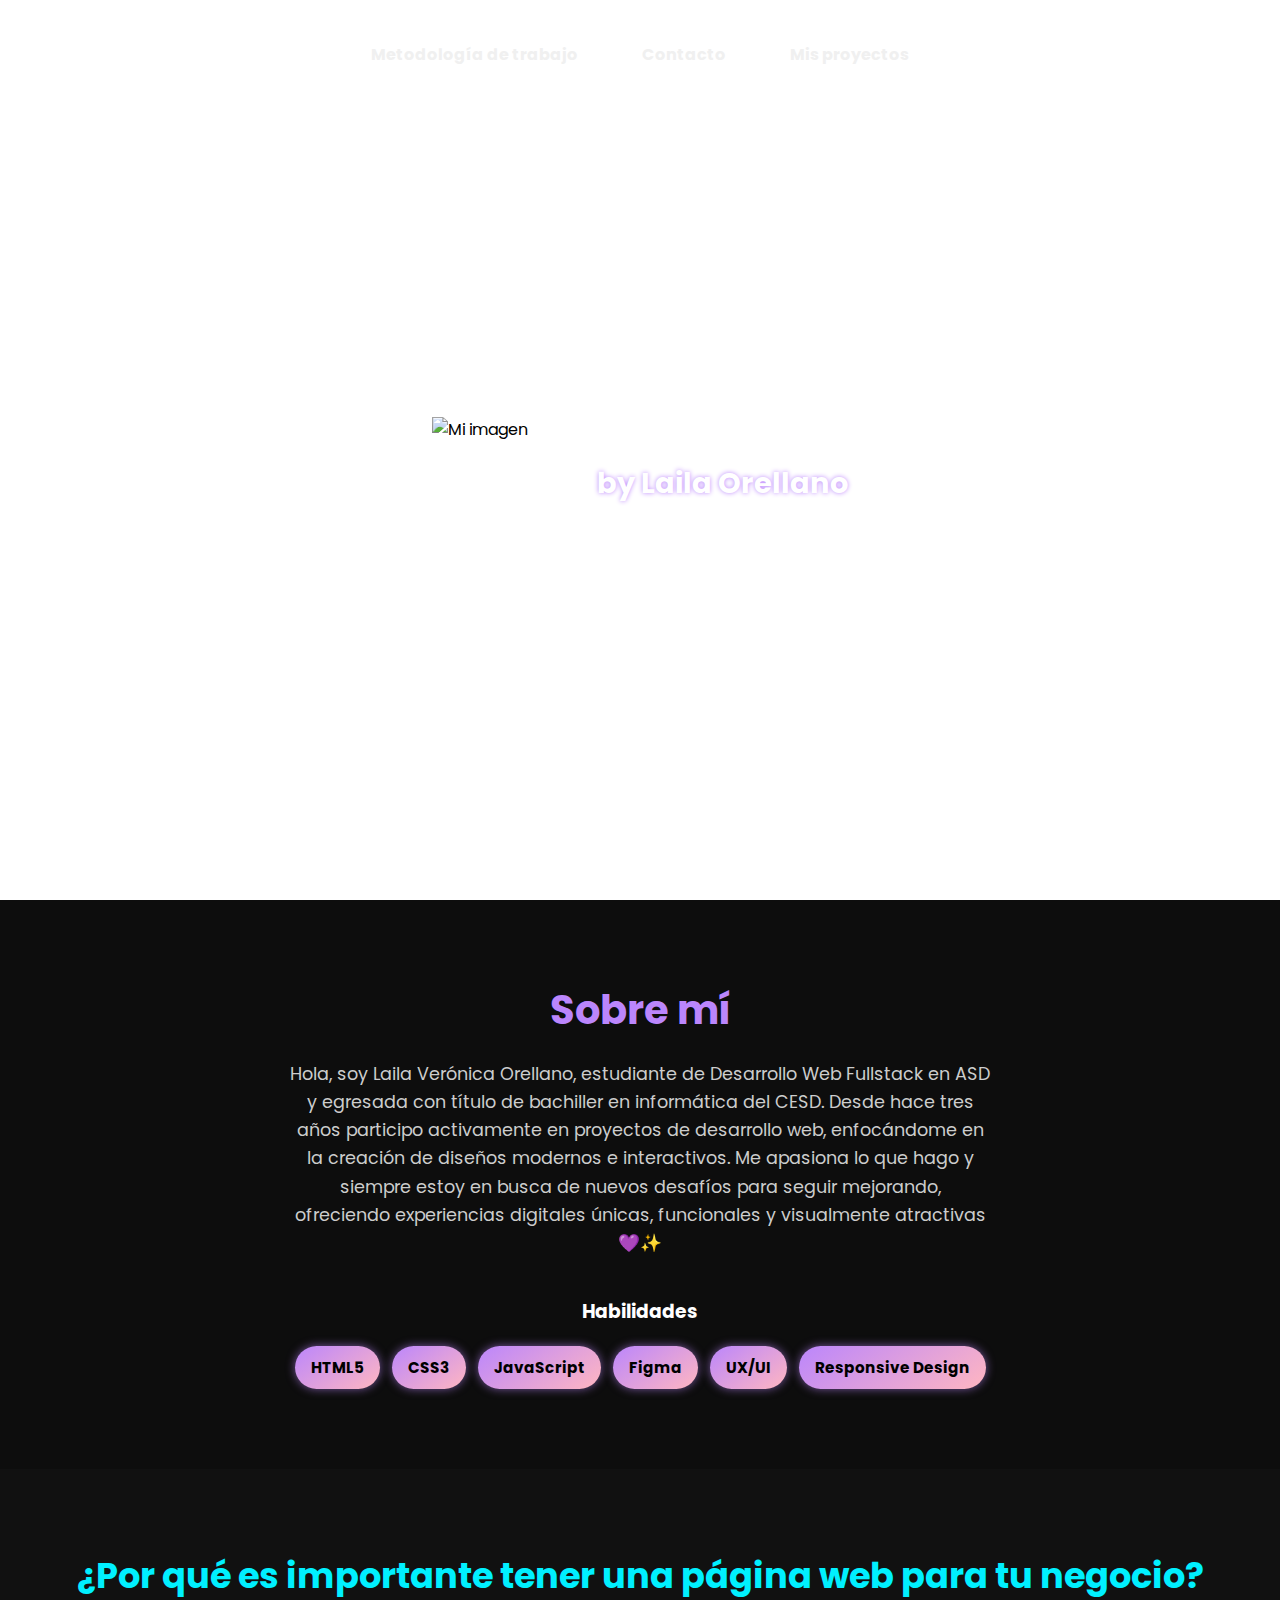
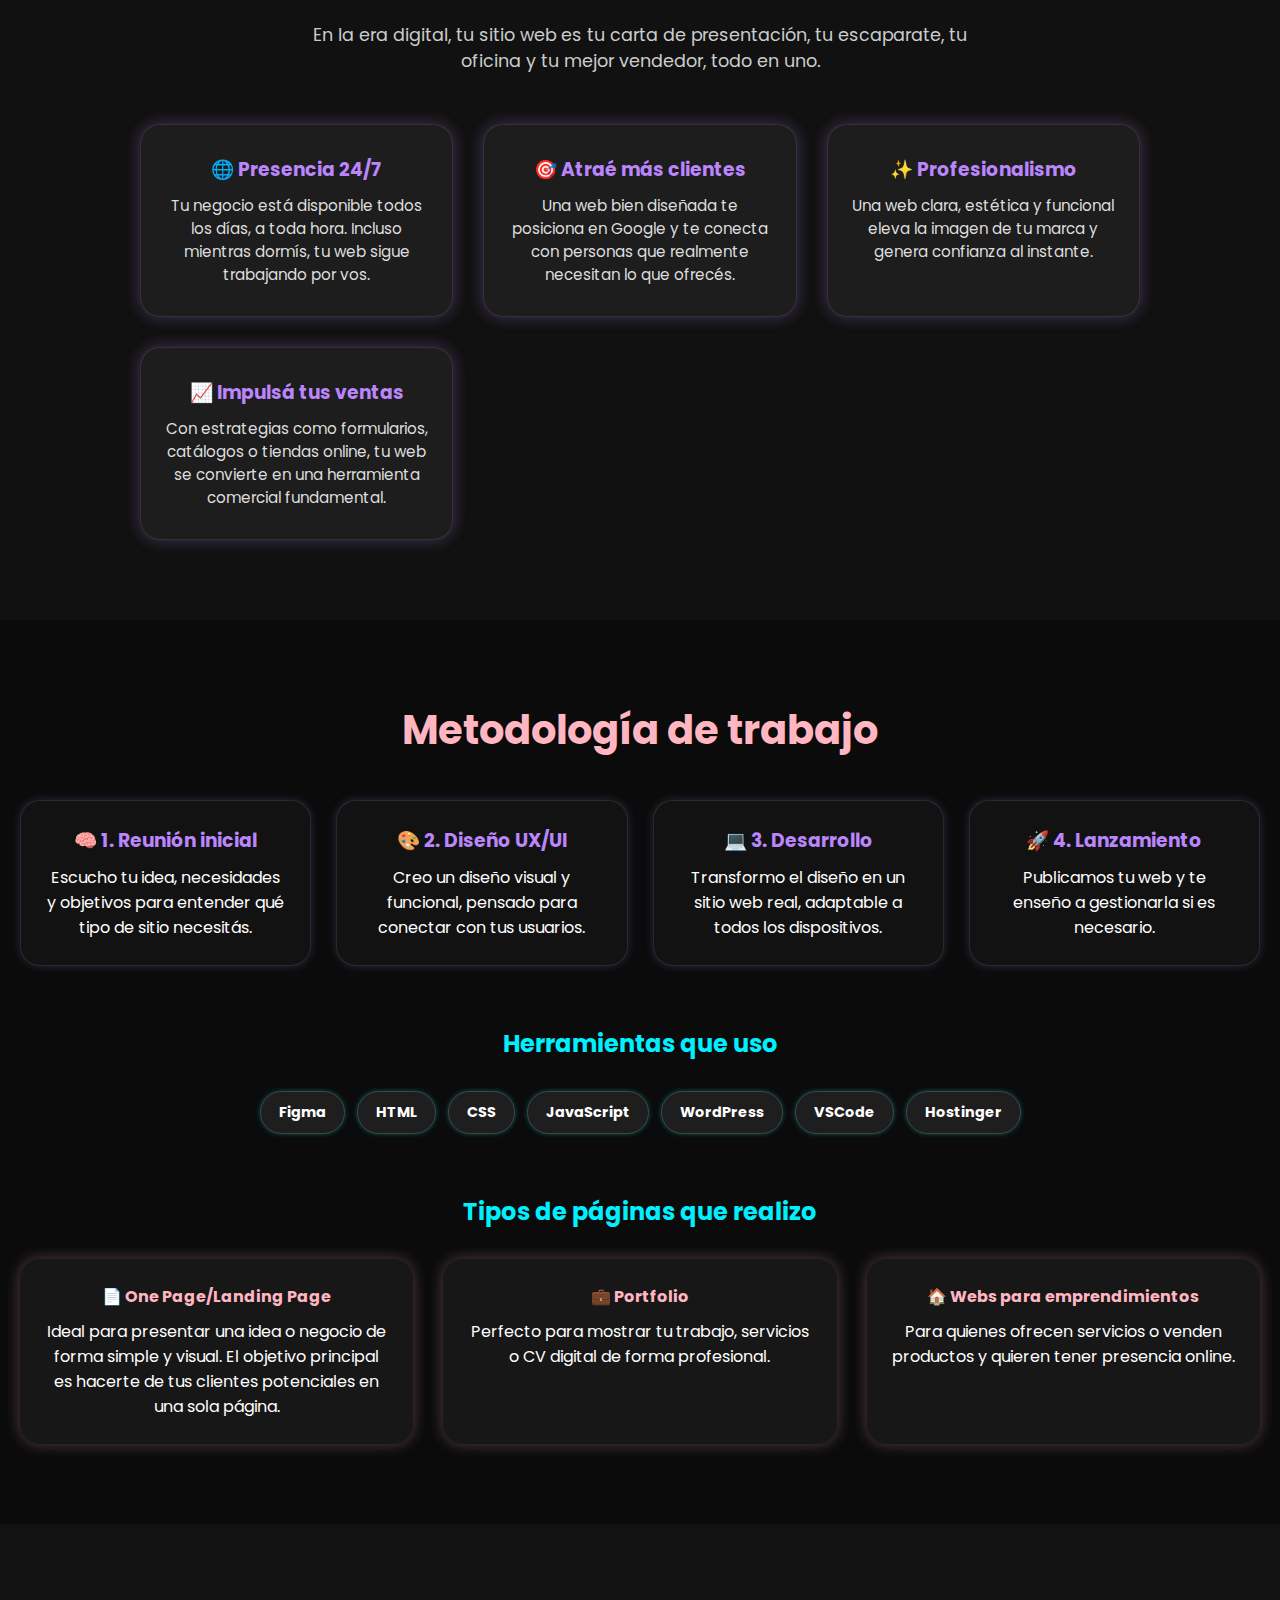
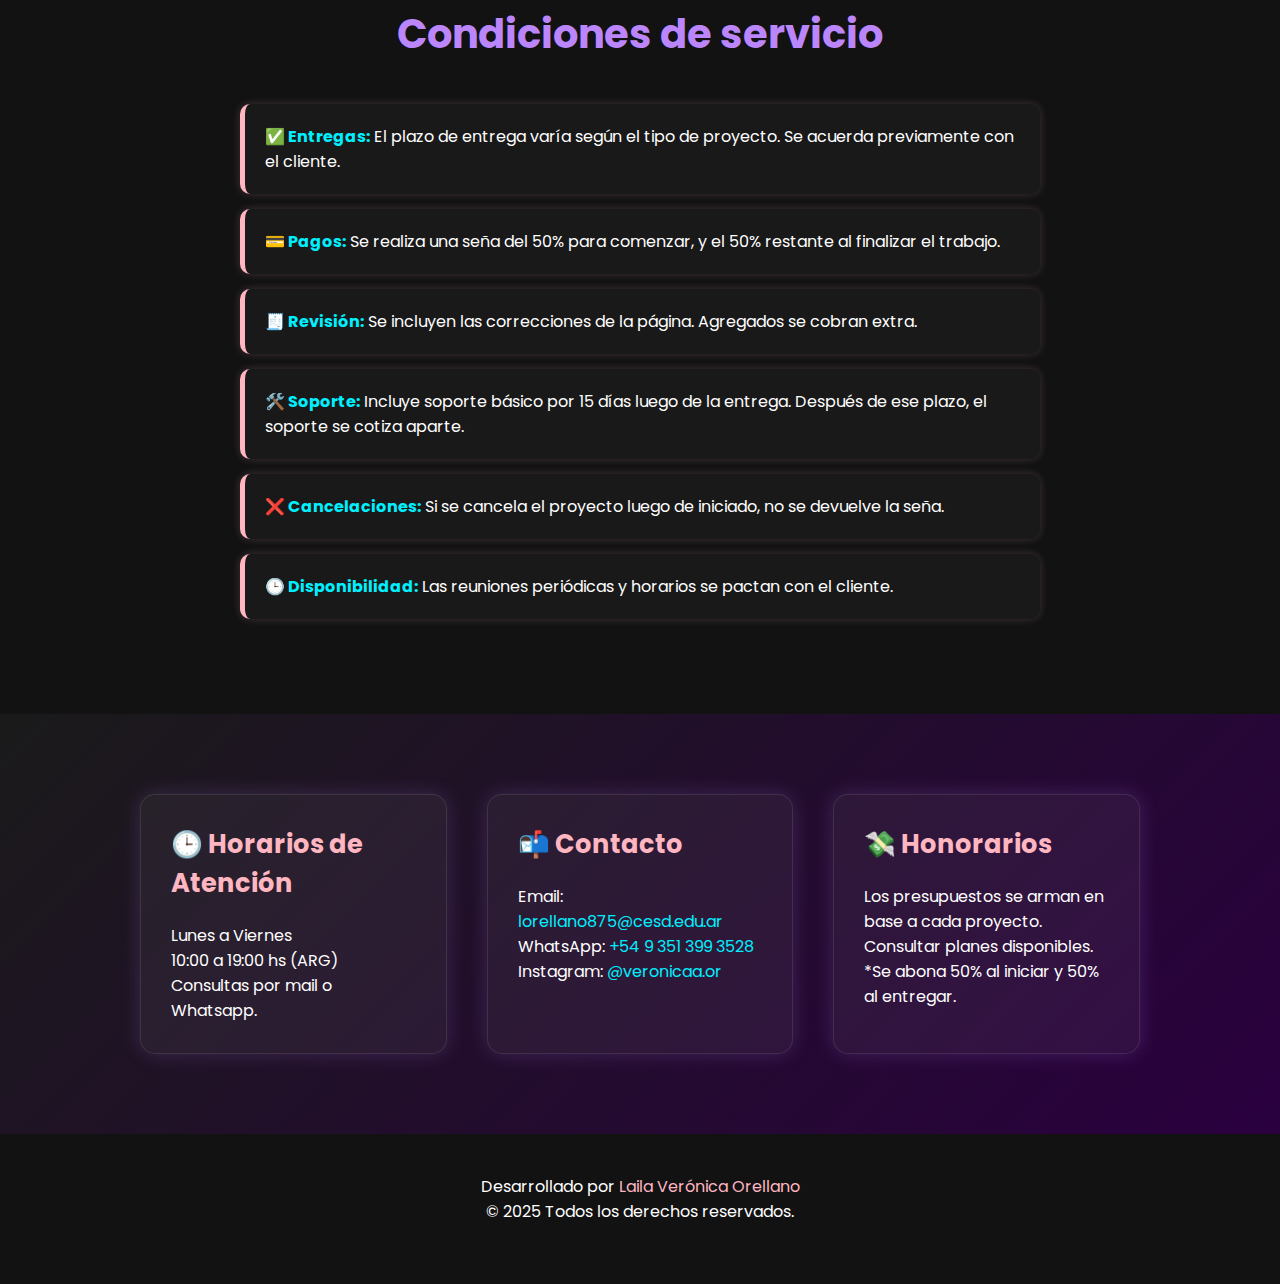
==== index.html @ 32b433e2 "Add files via upload" ====
<!DOCTYPE html>
<html lang="es">
<head>
  <meta charset="UTF-8">
  <title>Inicio</title>
  <link rel="stylesheet" href="styles.css">
</head>
<body>
  <section class="hero">
    <nav class="menu">
      <ul>
        <li><a href="#metodologia">Metodología de trabajo</a></li>
        <li><a href="#horarios">Contacto</a></li>
        <li><a href="mywork.html">Mis proyectos</a></li>
      </ul>
    </nav>

    <div class="center-image">
      <img src="imagenes/WDVLP.png" alt="Mi imagen" />
      <h1 class="titulo">by Laila Orellano</h1>
      <p class="subtitulo">Un servicio para elevar tu marca en intenet.</p>
    </div>
  </section>
  <section class="presentacion" id="presentacion">
    <div class="contenedor-presentacion">
      <h2>Sobre mí</h2>
      <p>
        Hola, soy Laila Verónica Orellano, estudiante de Desarrollo Web Fullstack en ASD y egresada con título de bachiller en informática del CESD. Desde hace tres años participo activamente en proyectos de desarrollo web, enfocándome en la creación de diseños modernos e interactivos. Me apasiona lo que hago y siempre estoy en busca de nuevos desafíos para seguir mejorando, ofreciendo experiencias digitales únicas, funcionales y visualmente atractivas 💜✨
      </p>
  
      <h3>Habilidades</h3>
      <div class="habilidades">
        <span class="habilidad">HTML5</span>
        <span class="habilidad">CSS3</span>
        <span class="habilidad">JavaScript</span>
        <span class="habilidad">Figma</span>
        <span class="habilidad">UX/UI</span>
        <span class="habilidad">Responsive Design</span>
      </div>
    </div>
  </section>
  <section class="importancia-web">
    <div class="contenedor-importancia">
      <h2>¿Por qué es importante tener una página web para tu negocio?</h2>
      <p class="intro">
        En la era digital, tu sitio web es tu carta de presentación, tu escaparate, tu oficina y tu mejor vendedor, todo en uno.
      </p>
  
      <div class="beneficios">
        <div class="beneficio">
          <h3>🌐 Presencia 24/7</h3>
          <p>Tu negocio está disponible todos los días, a toda hora. Incluso mientras dormís, tu web sigue trabajando por vos.</p>
        </div>
        <div class="beneficio">
          <h3>🎯 Atraé más clientes</h3>
          <p>Una web bien diseñada te posiciona en Google y te conecta con personas que realmente necesitan lo que ofrecés.</p>
        </div>
        <div class="beneficio">
          <h3>✨ Profesionalismo</h3>
          <p>Una web clara, estética y funcional eleva la imagen de tu marca y genera confianza al instante.</p>
        </div>
        <div class="beneficio">
          <h3>📈 Impulsá tus ventas</h3>
          <p>Con estrategias como formularios, catálogos o tiendas online, tu web se convierte en una herramienta comercial fundamental.</p>
        </div>
      </div>
    </div>
  </section>
  <section class="metodologia" id="metodologia">
    <div class="contenedor-metodologia">
      <h2>Metodología de trabajo</h2>
  
      <div class="pasos">
        <div class="paso">
          <h3>🧠 1. Reunión inicial</h3>
          <p>Escucho tu idea, necesidades y objetivos para entender qué tipo de sitio necesitás.</p>
        </div>
        <div class="paso">
          <h3>🎨 2. Diseño UX/UI</h3>
          <p>Creo un diseño visual y funcional, pensado para conectar con tus usuarios.</p>
        </div>
        <div class="paso">
          <h3>💻 3. Desarrollo</h3>
          <p>Transformo el diseño en un sitio web real, adaptable a todos los dispositivos.</p>
        </div>
        <div class="paso">
          <h3>🚀 4. Lanzamiento</h3>
          <p>Publicamos tu web y te enseño a gestionarla si es necesario.</p>
        </div>
      </div>
  
      <h3 class="subtitulo-metodologia">Herramientas que uso</h3>
      <div class="herramientas">
        <span>Figma</span>
        <span>HTML</span>
        <span>CSS</span>
        <span>JavaScript</span>
        <span>WordPress</span>
        <span>VSCode</span>
        <span>Hostinger</span>
      </div>
  
      <h3 class="subtitulo-metodologia">Tipos de páginas que realizo</h3>
      <div class="tipos-paginas">
        <div class="tipo">
          <h4>📄 One Page/Landing Page</h4>
          <p>Ideal para presentar una idea o negocio de forma simple y visual. El objetivo principal es hacerte de tus clientes potenciales en una sola página.</p>
        </div>
        <div class="tipo">
          <h4>💼 Portfolio</h4>
          <p>Perfecto para mostrar tu trabajo, servicios o CV digital de forma profesional.</p>
        </div>
        <div class="tipo">
          <h4>🏠 Webs para emprendimientos</h4>
          <p>Para quienes ofrecen servicios o venden productos y quieren tener presencia online.</p>
        </div>
      </div>
    </div>
  </section>
  <section class="condiciones" id="condiciones">
    <div class="contenedor-condiciones">
      <h2>Condiciones de servicio</h2>
  
      <ul class="lista-condiciones">
        <li><strong>✅ Entregas:</strong> El plazo de entrega varía según el tipo de proyecto. Se acuerda previamente con el cliente.</li>
        <li><strong>💳 Pagos:</strong> Se realiza una seña del 50% para comenzar, y el 50% restante al finalizar el trabajo.</li>
        <li><strong>🧾 Revisión:</strong> Se incluyen las correcciones de la página. Agregados se cobran extra.</li>
        <li><strong>🛠️ Soporte:</strong> Incluye soporte básico por 15 días luego de la entrega. Después de ese plazo, el soporte se cotiza aparte.</li>
        <li><strong>❌ Cancelaciones:</strong> Si se cancela el proyecto luego de iniciado, no se devuelve la seña.</li>
        <li><strong>🕒 Disponibilidad:</strong> Las reuniones periódicas y horarios se pactan con el cliente.</li>
      </ul>
    </div>
  </section>
  <section class="info-contacto" id="horarios">
    <div class="contenedor-info">
      
      <div class="bloque-info">
        <h3>🕒 Horarios de Atención</h3>
        <p>Lunes a Viernes<br>10:00 a 19:00 hs (ARG)</p>
        <p>Consultas por mail o Whatsapp.</p>
      </div>
  
      <div class="bloque-info" id="contacto">
        <h3>📬 Contacto</h3>
        <p>Email: <a href="mailto:lorellano875@cesd.edu.ar">lorellano875@cesd.edu.ar</a></p>
        <p>WhatsApp: <a href="https://wa.me/5493513993528">+54 9 351 399 3528</a></p>
        <p>Instagram: <a href="https://www.instagram.com/veronicaa.or/" target="_blank">@veronicaa.or</a></p>
      </div>
  
      <div class="bloque-info" id="honorarios">
        <h3>💸 Honorarios</h3>
        <p>Los presupuestos se arman en base a cada proyecto.</p>
        <p>Consultar planes disponibles.</p>
        <p>*Se abona 50% al iniciar y 50% al entregar.</p>
      </div>
  
    </div>
  </section>
  <footer class="footer">
    <div class="footer-contenido">
      <div class="creditos-footer">
        <p>Desarrollado por <a href="https://tuportfolio.com" target="_blank">Laila Verónica Orellano</a></p>
        <p>&copy; 2025 Todos los derechos reservados.</p>
      </div>
    </div>
  </footer>
    
  
  
  
  
 
</body>
</html>
---- styles.css ----
@import url('https://fonts.googleapis.com/css2?family=Poppins:ital,wght@0,100;0,200;0,300;0,400;0,500;0,600;0,700;0,800;0,900;1,100;1,200;1,300;1,400;1,500;1,600;1,700;1,800;1,900&display=swap');
@import url('https://fonts.googleapis.com/css2?family=Monsieur+La+Doulaise&family=Orbitron:wght@400..900&display=swap');
* {
  font-family: 'Poppins', sans-serif;
    margin: 0;
    padding: 0;
    box-sizing: border-box;
  }
  
  body {
    font-family: 'Poppins', sans-serif;
    color: #000000;
    overflow-x: hidden;
  }
  
  .hero {
    background-image: url('imagenes/NOW.png'); /* Cambiá por la ruta real */
    background-size: cover;
    background-position: center;
    background-repeat: no-repeat;
    height: 100vh;
    position: relative;
    display: flex;
    flex-direction: column;
    align-items: center;
    justify-content: center;
  }
  
  
  .center-image img {
    width: 100%;
    height: 50%;
    object-fit: cover;
    margin-top: 55px;
    margin-bottom: 20px;
  }
  
  .titulo {
    font-size: 1.8rem;
    color: #ffffff;
    text-shadow: 0 0 5px #bb86fc;
    text-align: right;
  }
  
  .subtitulo {
    font-size: 1.2rem;
    color: #fff;
    text-align: right;
    margin-top: 5px;
  }
  
  .menu {
    position: absolute;
    top: 30px;
    width: 100%;
    display: flex;
    justify-content: space-around;
    flex-wrap: wrap;
    padding: 0 20px;
  }
  
  .menu ul {
    list-style: none;
    display: flex;
    gap: 20px;
    flex-wrap: wrap;
  }
  
  .menu li a {
    display: inline-block;
    padding: 10px 20px;
    border-radius: 50px;
    color: #f0f0f0;
    text-decoration: none;
    font-weight: bold;
    transition: all 0.3s ease;
    border: 2px solid #ffffff;
  }
  
  .menu li a:hover {
    color: #ead8ff;
  }
  
/*SECCION 2*/

.presentacion {
  background-color: #0d0d0d;
  color: #fff;
  padding: 80px 20px;
  text-align: center;
}

.presentacion h2 {
  font-size: 2.5rem;
  margin-bottom: 20px;
  color: #bb86fc; /* violeta neón */
}

.presentacion p {
  max-width: 700px;
  margin: 0 auto 40px;
  font-size: 1.1rem;
  line-height: 1.6;
  color: #ccc;
}

.habilidades {
  display: flex;
  flex-wrap: wrap;
  justify-content: center;
  gap: 12px;
}

.habilidad {
  background: linear-gradient(145deg, #bb86fc, #ffb6c1);
  color: #000;
  padding: 10px 16px;
  border-radius: 30px;
  font-weight: bold;
  font-size: 0.95rem;
  box-shadow: 0 0 10px rgba(187, 134, 252, 0.6);
  transition: transform 0.3s ease;
  margin-top: 20px;
}

.habilidad:hover {
  transform: scale(1.1);
}

/*SECCION 3*/
.importancia-web {
  background-color: #111;
  color: #fff;
  padding: 80px 20px;
  text-align: center;
}

.importancia-web h2 {
  font-size: 2.2rem;
  margin-bottom: 20px;
  color: #00f0ff; /* un celeste neón pastel */
}

.importancia-web .intro {
  max-width: 700px;
  margin: 0 auto 50px;
  font-size: 1.1rem;
  color: #ccc;
}

.beneficios {
  display: grid;
  grid-template-columns: repeat(auto-fit, minmax(260px, 1fr));
  gap: 30px;
  max-width: 1000px;
  margin: 0 auto;
}

.beneficio {
  background: rgba(255, 255, 255, 0.05);
  border: 1px solid rgba(255, 255, 255, 0.1);
  border-radius: 20px;
  padding: 30px 20px;
  box-shadow: 0 0 15px rgba(187, 134, 252, 0.3);
  transition: transform 0.3s ease, box-shadow 0.3s ease;
}

.beneficio:hover {
  transform: translateY(-5px);
  box-shadow: 0 0 20px rgba(255, 182, 193, 0.5);
}

.beneficio h3 {
  color: #bb86fc;
  margin-bottom: 10px;
}

.beneficio p {
  font-size: 0.95rem;
  color: #ddd;
}

/*SECCIÓN 4*/

.metodologia {
  background-color: #0b0b0b;
  color: #fff;
  padding: 80px 20px;
  text-align: center;
}

.metodologia h2 {
  font-size: 2.5rem;
  margin-bottom: 40px;
  color: #ffb6c1; /* rosita pastel */
}

.pasos {
  display: grid;
  grid-template-columns: repeat(auto-fit, minmax(250px, 1fr));
  gap: 25px;
  margin-bottom: 60px;
}

.paso {
  background: rgba(255, 255, 255, 0.03);
  border: 1px solid rgba(255, 255, 255, 0.1);
  padding: 25px;
  border-radius: 20px;
  box-shadow: 0 0 10px rgba(187, 134, 252, 0.2);
}

.paso h3 {
  color: #bb86fc;
  margin-bottom: 10px;
}

.herramientas {
  display: flex;
  flex-wrap: wrap;
  justify-content: center;
  gap: 12px;
  margin: 30px 0 60px;
}

.herramientas span {
  background-color: #1e1e1e;
  padding: 10px 18px;
  border-radius: 30px;
  color: #fff;
  font-weight: bold;
  font-size: 0.9rem;
  border: 1px solid #444;
  box-shadow: 0 0 5px rgba(0, 255, 255, 0.3);
}

.subtitulo-metodologia {
  font-size: 1.5rem;
  color: #00f0ff;
  margin-top: 20px;
}

.tipos-paginas {
  display: grid;
  grid-template-columns: repeat(auto-fit, minmax(260px, 1fr));
  gap: 30px;
  margin-top: 30px;
}

.tipo {
  background-color: rgba(255, 255, 255, 0.05);
  border-radius: 20px;
  padding: 25px;
  box-shadow: 0 0 15px rgba(255, 182, 193, 0.3);
  transition: transform 0.3s ease;
}

.tipo:hover {
  transform: translateY(-5px);
}

.tipo h4 {
  color: #ffb6c1;
  margin-bottom: 10px;
}
.condiciones {
  background-color: #121212;
  color: #fff;
  padding: 80px 20px;
  text-align: center;
}

.condiciones h2 {
  font-size: 2.5rem;
  margin-bottom: 40px;
  color: #bb86fc;
}

.lista-condiciones {
  list-style: none;
  padding: 0;
  max-width: 800px;
  margin: 0 auto;
  text-align: left;
}

.lista-condiciones li {
  background: rgba(255, 255, 255, 0.03);
  margin-bottom: 15px;
  padding: 20px;
  border-left: 5px solid #ffb6c1;
  border-radius: 10px;
  box-shadow: 0 0 8px rgba(255, 182, 193, 0.2);
  transition: transform 0.2s;
}

.lista-condiciones li:hover {
  transform: scale(1.01);
}

.lista-condiciones strong {
  color: #00f0ff;
}

/*SECCION 5*/
.info-contacto {
  background: linear-gradient(135deg, #1a1a1a, #2a003f);
  color: #fff;
  padding: 80px 20px;
}

.contenedor-info {
  display: grid;
  grid-template-columns: repeat(auto-fit, minmax(280px, 1fr));
  gap: 40px;
  max-width: 1000px;
  margin: 0 auto;
}

.bloque-info {
  background-color: rgba(255, 255, 255, 0.05);
  border: 1px solid rgba(255, 255, 255, 0.1);
  border-radius: 15px;
  padding: 30px;
  box-shadow: 0 0 20px rgba(187, 134, 252, 0.2);
  transition: transform 0.3s;
}

.bloque-info:hover {
  transform: translateY(-5px);
}

.bloque-info h3 {
  color: #ffb6c1;
  font-size: 1.6rem;
  margin-bottom: 20px;
}

.bloque-info a {
  color: #00f0ff;
  text-decoration: none;
}

.bloque-info a:hover {
  text-decoration: underline;
}

/*SECCION 6*/
.footer {
  background-color: #121212;
  color: #fff;
  padding: 40px 20px;
  text-align: center;
  font-size: 1rem;
}

.footer-contenido {
  max-width: 1100px;
  margin: 0 auto;
  display: grid;
  gap: 40px;
  justify-items: center;
}

.creditos-footer {
  margin-bottom: 20px;
}

.creditos-footer a {
  color: #ffb6c1;
  text-decoration: none;
}

.creditos-footer a:hover {
  text-decoration: underline;
}

@media (max-width: 768px) {
  .footer-contenido {
    grid-template-columns: 1fr;
    text-align: center;
  }

  .redes-footer a {
    margin: 0 10px;
  }
}

/*PORTFOLIO*/
.portfolio {
  background-color: #121212; /* Fondo oscuro */
  color: #fff;
  padding: 60px 20px;
  text-align: center;
  min-height: 100vh;
}

.portfolio h2 {
  font-size: 2.5rem;
  margin-bottom: 40px;
  color: #ffb6c1; /* Color brillante */
}

.portfolio nav a {
  margin-left: 20px;
  text-decoration: none;
  color: #fddde6;
  font-weight: bold;
  transition: color 0.3s ease;
}

.portfolio nav a:hover,
.portfolio nav a.activo {
  color: #ffc0cb;
}

.filtros {
  margin-bottom: 40px;
  display: flex;
  justify-content: center;
  gap: 20px;
}

.filtro {
  background-color: transparent;
  color: #ffb6c1;
  border: 2px solid #ffb6c1;
  padding: 10px 25px;
  border-radius: 30px; /* Pastilla */
  cursor: pointer;
  font-size: 1rem;
  transition: background-color 0.3s, color 0.3s;
}

.filtro:hover {
  background-color: #ffb6c1;
  color: #121212;
}

.proyectos {
  display: grid;
  grid-template-columns: repeat(auto-fit, minmax(280px, 1fr));
  gap: 40px;
}

.proyecto {
  position: relative;
  overflow: hidden;
  border-radius: 15px; /* Bordes redondeados para los proyectos */
  background-color: #222222; /* Fondo oscuro para cada proyecto */
  box-shadow: 0 4px 12px rgba(0, 0, 0, 0.3); /* Sombra sutil */
}

.proyecto img {
  width: 100%;
  height: auto;
  transition: transform 0.3s ease-in-out;
  border-radius: 15px;
}

.proyecto:hover img {
  transform: scale(1.05); /* Aumento sutil de la imagen */
}

.overlay {
  position: absolute;
  top: 0;
  left: 0;
  width: 100%;
  height: 100%;
  background: rgba(21, 0, 26, 0.767);
  color: #fff;
  opacity: 0;
  transition: opacity 0.3s ease-in-out;
  padding: 20px;
  display: flex;
  flex-direction: column;
  justify-content: center;
  align-items: center;
  border-radius: 15px;
}

.proyecto:hover .overlay {
  opacity: 1;
}

.overlay h3 {
  font-size: 1.8rem;
  margin-bottom: 10px;
}

.overlay p {
  font-size: 1rem;
  margin-bottom: 20px;
}

.overlay a {
  color: #ffb6c1;
  font-size: 1.1rem;
  text-decoration: none;
  padding: 10px 20px;
  border-radius: 30px;
  background-color: transparent;
  border: 2px solid #ffb6c1;
  transition: background-color 0.3s, color 0.3s;
}

.overlay a:hover {
  background-color: #ffb6c1;
  color: #121212;
}

/*galería*/
/* Fondo general oscuro y tipografía pastel */
.body-galeria {
  margin: 0;
  font-family: 'Segoe UI', sans-serif;
  background-color: #111;
  color: #fddde6;
}

/* Header oscuro con tipografía grande */
.header-galeria {
  background-color: #1a1a1a;
  padding: 20px 40px;
  display: flex;
  justify-content: space-between;
  align-items: center;
  flex-wrap: wrap;
}

.header-galeria h1 {
  font-size: 2rem;
  color: #ffb6c1;
}

.header-galeria nav a {
  margin-left: 20px;
  text-decoration: none;
  color: #fddde6;
  font-weight: bold;
  transition: color 0.3s ease;
}

.header-galeria nav a:hover,
.header-galeria nav a.activo {
  color: #ffc0cb;
}

/* Estilo galería */
.galeria {
  padding: 40px 20px;
}

.contenedor-galeria {
  display: grid;
  grid-template-columns: repeat(auto-fit, minmax(250px, 1fr));
  gap: 25px;
}

.contenedor-galeria img {
  width: 100%;
  border-radius: 16px;
  border: 3px solid #ffc0cb;
  box-shadow: 0 4px 12px rgba(255, 182, 193, 0.3);
  transition: transform 0.3s ease, box-shadow 0.3s ease;
}

.contenedor-galeria img:hover {
  transform: scale(1.05);
  box-shadow: 0 6px 20px rgba(255, 182, 193, 0.5);
}

/* Footer */
.footer-galeria {
  text-align: center;
  padding: 20px;
  background-color: #1a1a1a;
  color: #fddde6;
  font-size: 0.9rem;
}
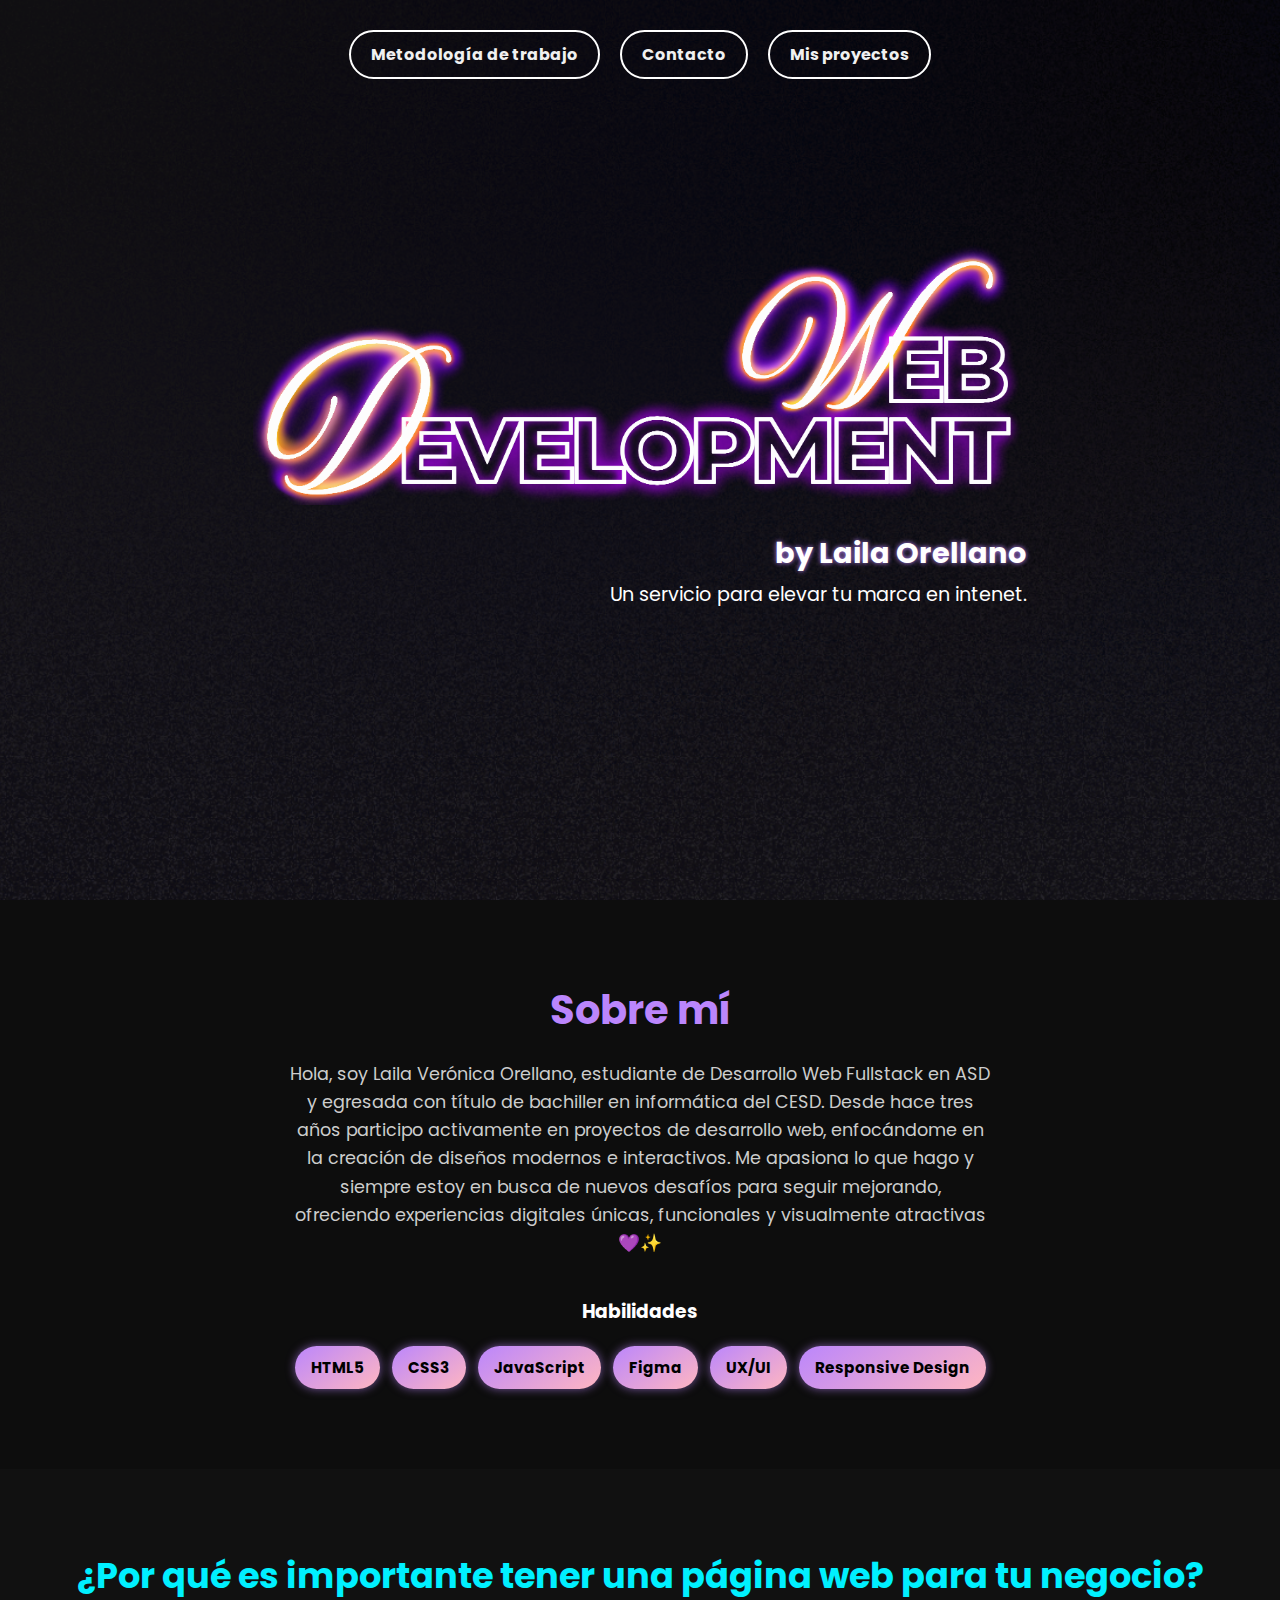
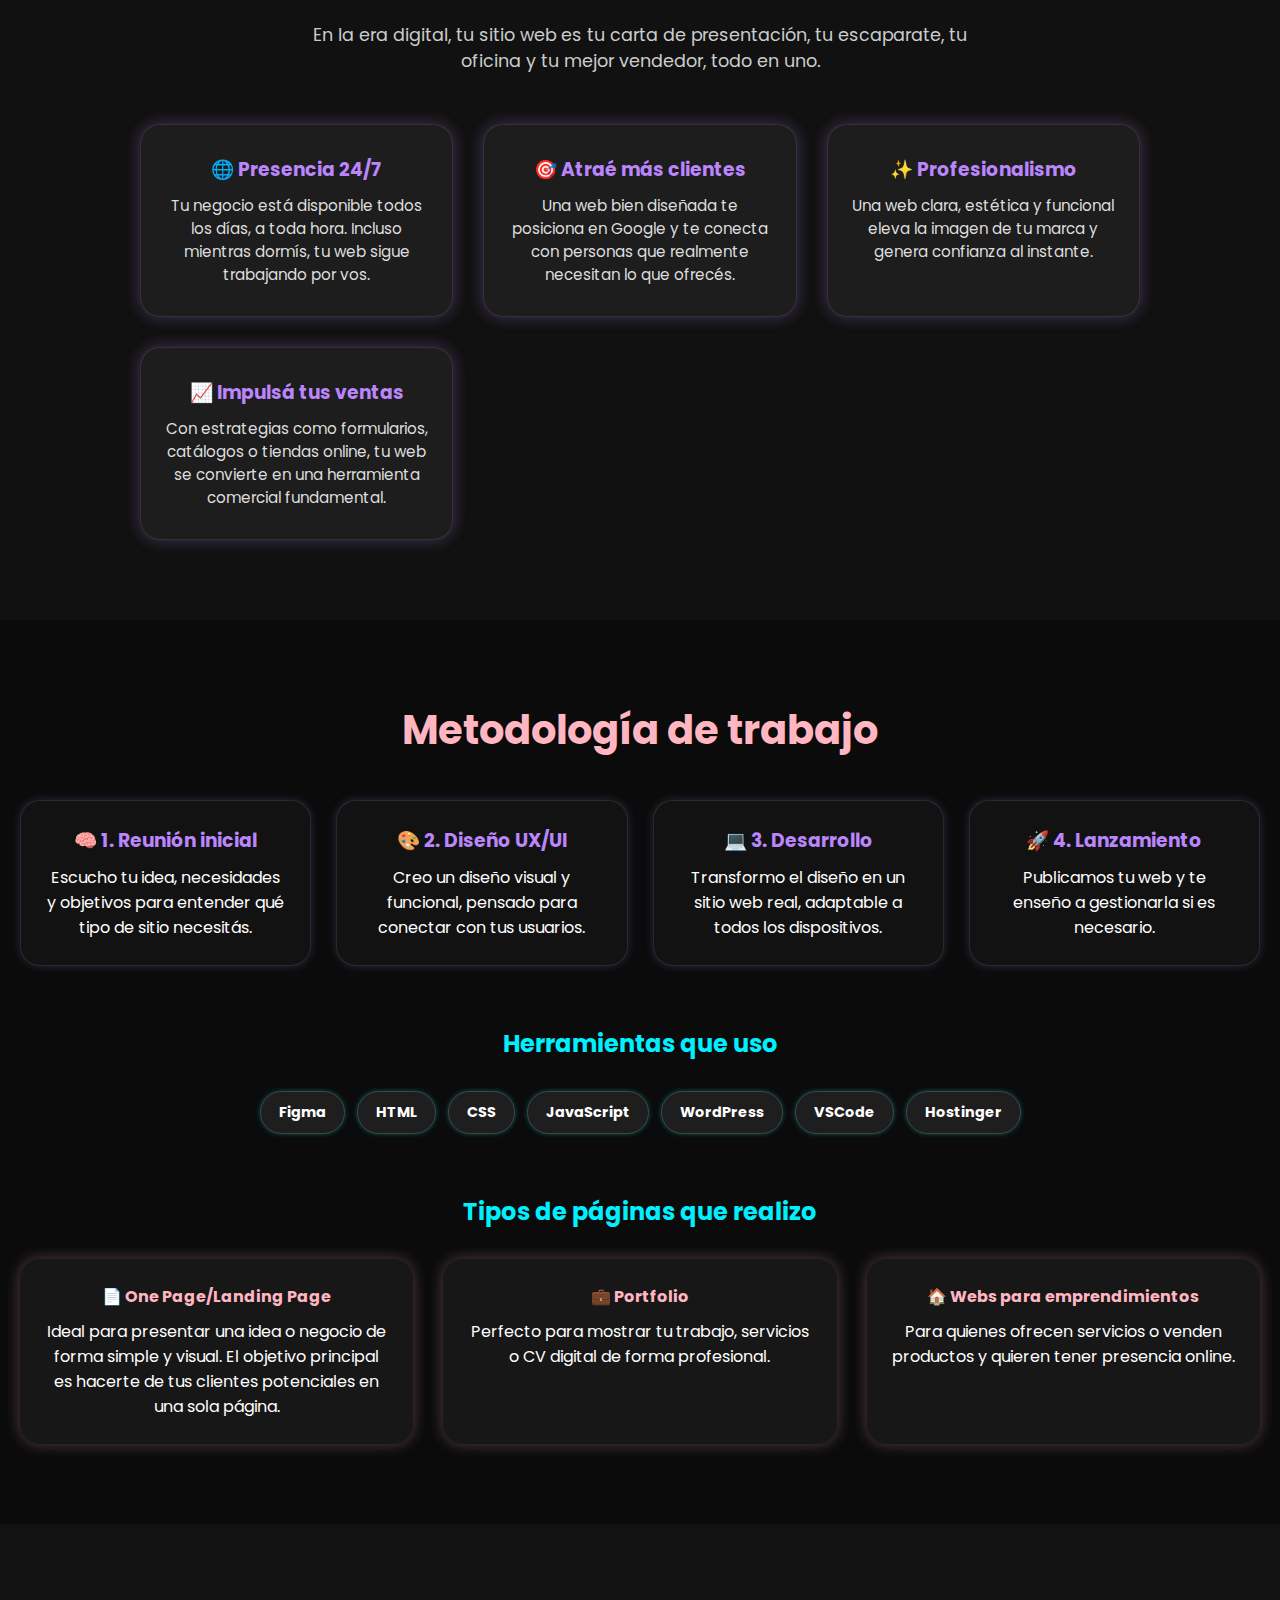
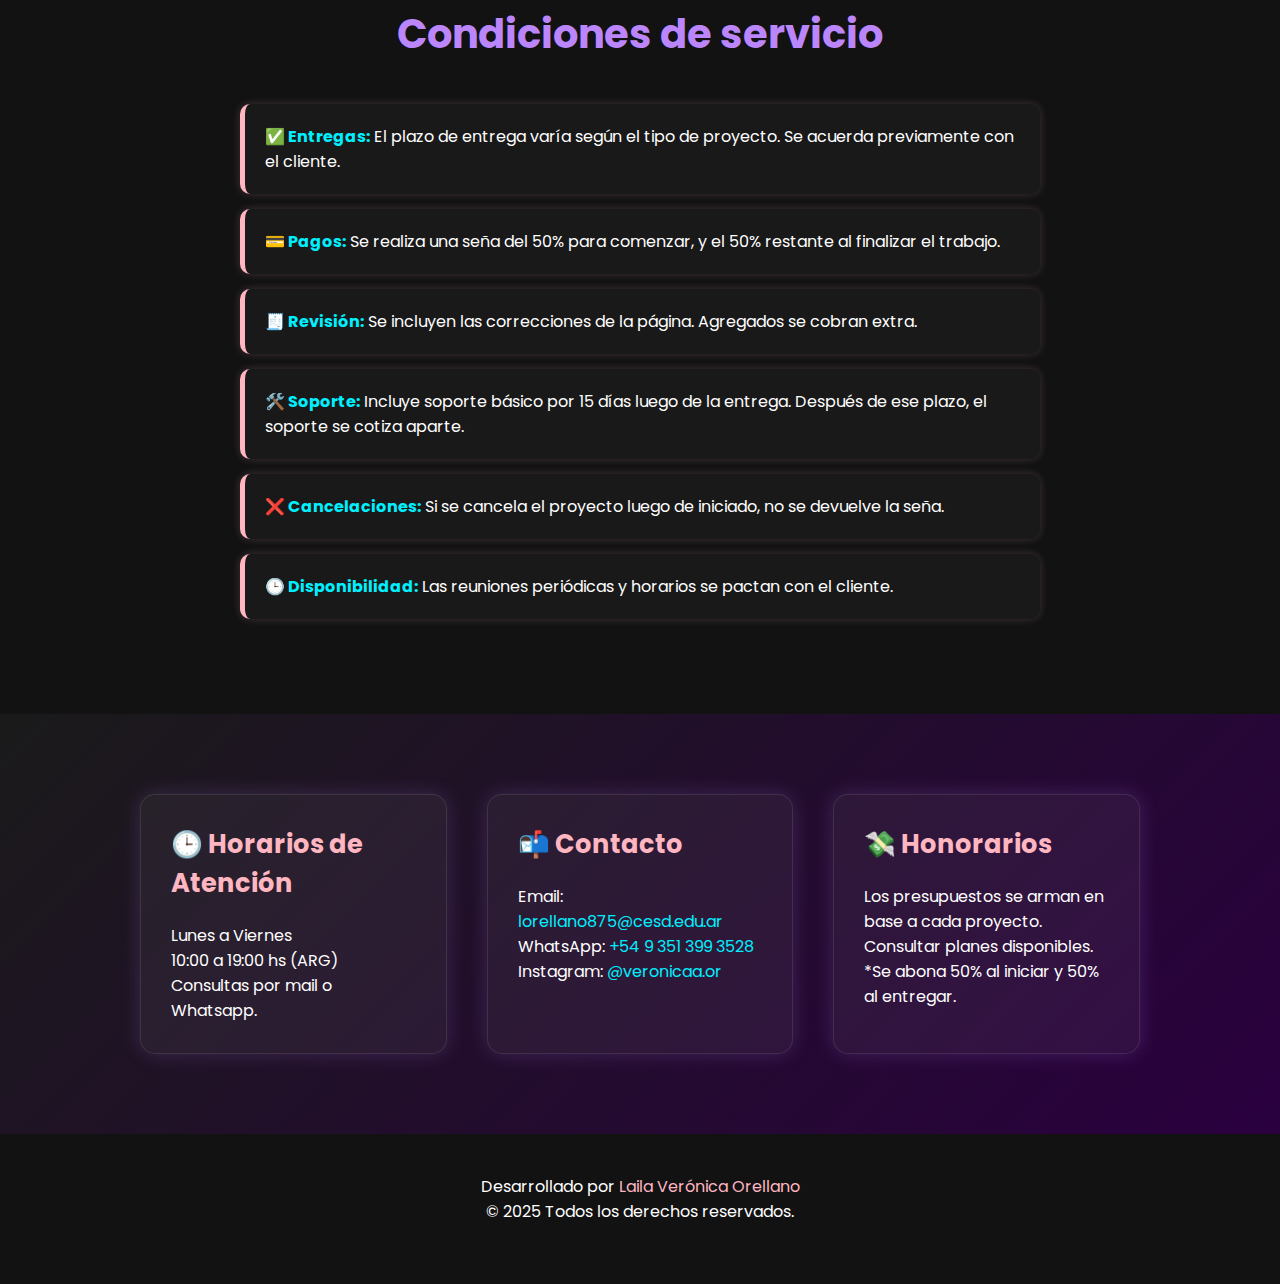
==== commit cb05d491: "Update index.html" ====
--- a/index.html
+++ b/index.html
@@ -2,6 +2,7 @@
 <html lang="es">
 <head>
   <meta charset="UTF-8">
+  <meta name="viewport" content="width=device-width, initial-scale=1.0">
   <title>Inicio</title>
   <link rel="stylesheet" href="styles.css">
 </head>
--- a/styles.css
+++ b/styles.css
@@ -1,5 +1,4 @@
 @import url('https://fonts.googleapis.com/css2?family=Poppins:ital,wght@0,100;0,200;0,300;0,400;0,500;0,600;0,700;0,800;0,900;1,100;1,200;1,300;1,400;1,500;1,600;1,700;1,800;1,900&display=swap');
-@import url('https://fonts.googleapis.com/css2?family=Monsieur+La+Doulaise&family=Orbitron:wght@400..900&display=swap');
 * {
   font-family: 'Poppins', sans-serif;
     margin: 0;
@@ -375,16 +374,116 @@
   text-decoration: underline;
 }
 
+/* Responsive - Tablets y celulares */
 @media (max-width: 768px) {
+  .hero {
+    height: 300px;
+    padding: 60px 20px;
+    text-align: center;
+  }
+
+  .titulo, .subtitulo {
+    text-align: center;
+    padding: 0 10px;
+  }
+
+  .menu {
+    align-items: center;
+    top: 15px;
+  }
+
+  .menu ul {
+    gap: 10px;
+      padding: 8px 16px;
+      font-size: 0.9rem;
+  }
+
+  .center-image img {
+    width: 80%;
+    height: auto;
+    object-fit: contain;
+    margin-top: 100px; /* separa más del menú */
+    margin-bottom: 20px;
+  }
+
+  .presentacion h2,
+  .importancia-web h2,
+  .metodologia h2,
+  .condiciones h2 {
+    font-size: 2rem;
+  }
+
+  .presentacion p,
+  .importancia-web .intro {
+    font-size: 1rem;
+    padding: 0 10px;
+  }
+
+  .habilidades,
+  .herramientas {
+    gap: 8px;
+  }
+
+  .bloque-info {
+    padding: 20px;
+  }
+
   .footer-contenido {
     grid-template-columns: 1fr;
-    text-align: center;
-  }
-
-  .redes-footer a {
-    margin: 0 10px;
-  }
-}
+    gap: 20px;
+  }
+}
+
+/* Responsive - Celulares pequeños */
+@media (max-width: 480px) {
+  .titulo {
+    font-size: 1.2rem;
+  }
+
+  .subtitulo {
+    font-size: 0.5rem;
+  }
+
+  .presentacion h2,
+  .importancia-web h2,
+  .metodologia h2,
+  .condiciones h2 {
+    font-size: 1.6rem;
+  }
+
+  .pasos,
+  .beneficios,
+  .tipos-paginas,
+  .contenedor-info {
+    grid-template-columns: 1fr;
+  }
+
+  .menu li a {
+    padding: 6px 12px;
+    font-size: 0.7rem;
+  }
+
+  .bloque-info h3 {
+    font-size: 1.3rem;
+  }
+
+  .subtitulo-metodologia {
+    font-size: 1.2rem;
+  }
+
+  .footer {
+    font-size: 0.9rem;
+  }
+
+  .center-image img {
+    width: 70%;
+    height: auto;
+    object-fit: contain;
+    margin-top: 120px; /* aún más espacio si el menú ocupa más altura */
+    margin-bottom: 20px;
+  }
+}
+
 
 /*PORTFOLIO*/
 .portfolio {
@@ -547,6 +646,69 @@
   color: #ffc0cb;
 }
 
+/* ======== RESPONSIVE ======== */
+@media screen and (max-width: 768px) {
+  .portfolio {
+    padding: 40px 15px;
+  }
+
+  .portfolio h2 {
+    font-size: 2rem;
+    margin-bottom: 30px;
+  }
+
+  .filtros {
+    flex-wrap: wrap;
+    gap: 10px;
+  }
+
+  .filtro {
+    padding: 8px 20px;
+    font-size: 0.9rem;
+  }
+
+  .overlay h3 {
+    font-size: 1.4rem;
+  }
+
+  .overlay p {
+    font-size: 0.9rem;
+  }
+
+  .overlay a {
+    font-size: 1rem;
+    padding: 8px 16px;
+  }
+}
+
+@media screen and (max-width: 480px) {
+  .portfolio h2 {
+    font-size: 1.8rem;
+  }
+
+  .filtros {
+    flex-direction: column;
+    align-items: center;
+  }
+
+  .filtro {
+    width: 100%;
+    text-align: center;
+  }
+
+  .overlay h3 {
+    font-size: 1.2rem;
+  }
+
+  .overlay p {
+    font-size: 0.85rem;
+  }
+
+  .overlay a {
+    font-size: 0.95rem;
+  }
+}
+
 /* Estilo galería */
 .galeria {
   padding: 40px 20px;
@@ -579,3 +741,42 @@
   color: #fddde6;
   font-size: 0.9rem;
 }
+@media screen and (max-width: 768px) {
+  .galeria {
+    padding: 30px 15px;
+  }
+
+  .contenedor-galeria {
+    gap: 20px;
+  }
+
+  .contenedor-galeria img {
+    border-radius: 12px;
+    border: 2px solid #ffc0cb;
+  }
+
+  .footer-galeria {
+    font-size: 0.85rem;
+    padding: 15px;
+  }
+}
+
+@media screen and (max-width: 480px) {
+  .galeria {
+    padding: 20px 10px;
+  }
+
+  .contenedor-galeria {
+    gap: 15px;
+  }
+
+  .contenedor-galeria img {
+    border-radius: 10px;
+    border: 2px solid #ffc0cb;
+  }
+
+  .footer-galeria {
+    font-size: 0.8rem;
+    padding: 10px;
+  }
+}
